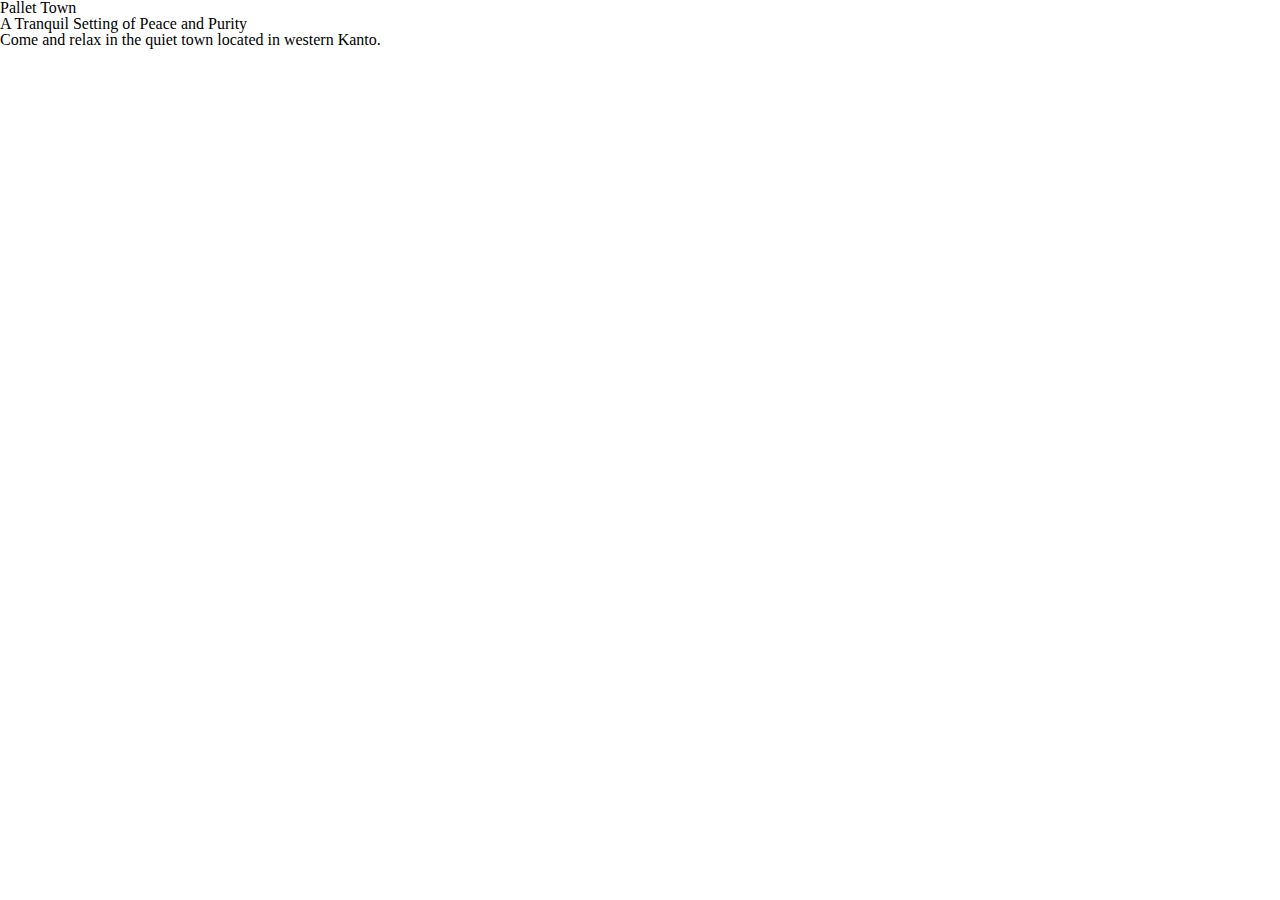
==== index.html @ 5c9f1e09 "Barebones of site and css with reset" ====
<!DOCTYPE html>

<html lang=en>
  <head>
    <meta charset='utf-8'>
    <link rel='stylesheet' href='assets/stylesheets/main.css'>
    <title>Pallet Town</title>
    <link rel="stylesheet" href="https://fonts.googleapis.com/css?family=Noto+Serif+KR">

  </head>



  <body>
      <header>
      <h1 class='logo'>
        Pallet Town
      </h1>
    </header>
    
    <section>
      <h2>A Tranquil Setting of Peace and Purity</h2>
      <p> Come and relax in the quiet town located in western Kanto. 
      </p>
    </section>
  </body>



</html>
---- assets/stylesheets/main.css ----
/* http://meyerweb.com/eric/tools/css/reset/ 
   v2.0 | 20110126
   License: none (public domain)
*/

html, body, div, span, applet, object, iframe,
h1, h2, h3, h4, h5, h6, p, blockquote, pre,
a, abbr, acronym, address, big, cite, code,
del, dfn, em, img, ins, kbd, q, s, samp,
small, strike, strong, sub, sup, tt, var,
b, u, i, center,
dl, dt, dd, ol, ul, li,
fieldset, form, label, legend,
table, caption, tbody, tfoot, thead, tr, th, td,
article, aside, canvas, details, embed, 
figure, figcaption, footer, header, hgroup, 
menu, nav, output, ruby, section, summary,
time, mark, audio, video {
	margin: 0;
	padding: 0;
	border: 0;
	font-size: 100%;
	font: inherit;
	vertical-align: baseline;
}
/* HTML5 display-role reset for older browsers */
article, aside, details, figcaption, figure, 
footer, header, hgroup, menu, nav, section {
	display: block;
}
body {
	line-height: 1;
}
ol, ul {
	list-style: none;
}
blockquote, q {
	quotes: none;
}
blockquote:before, blockquote:after,
q:before, q:after {
	content: '';
	content: none;
}
table {
	border-collapse: collapse;
	border-spacing: 0;
}
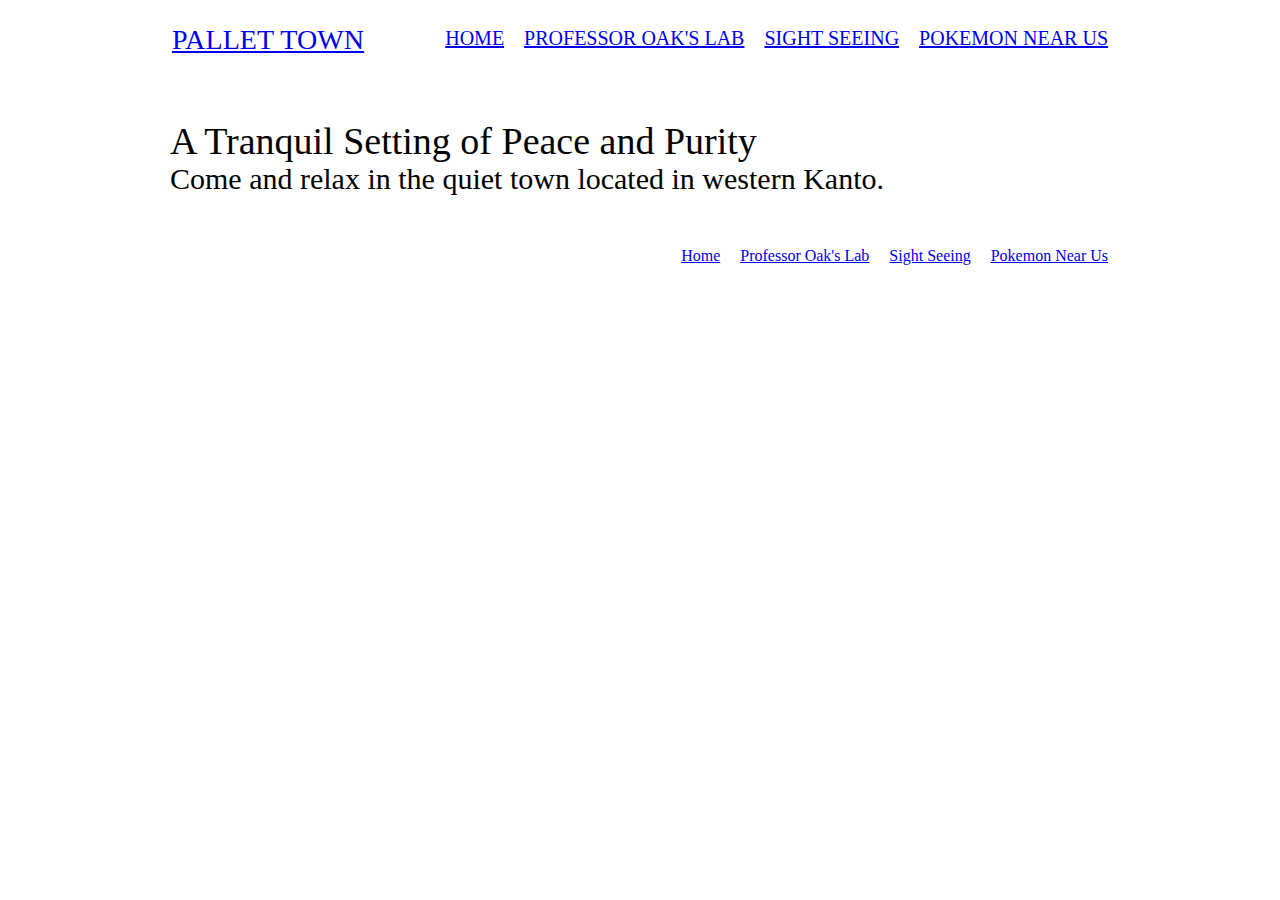
==== commit 57954d4b: "Added Logo, Nav, and Hero sections" ====
--- a/index.html
+++ b/index.html
@@ -12,17 +12,38 @@
 
 
   <body>
-      <header>
-      <h1 class='logo'>
-        Pallet Town
+    <header class='container group'>
+      <h1 class="logo">
+          <a href='index.html'>Pallet Town</a>
       </h1>
+
+      <nav class='nav primary-nav'>
+        <ul>
+          <li><a href='index.html'>Home </a></li><!--
+          --><li><a href='lab.html'>Professor Oak's Lab</a></li><!--
+          --><li><a href='sights.html'>Sight Seeing</a></li><!--
+          --><li><a href='localpoke.html'>Pokemon Near Us</a></li>
+        </ul>
+      </nav>
     </header>
     
-    <section>
+    <section class='hero container'>
       <h2>A Tranquil Setting of Peace and Purity</h2>
       <p> Come and relax in the quiet town located in western Kanto. 
       </p>
     </section>
+
+    <footer class='container group'>
+      <nav class="nav">
+        <ul>
+            <li><a href='index.html'>Home </a></li><!--
+            --><li><a href='lab.html'>Professor Oak's Lab</a></li><!--
+            --><li><a href='sights.html'>Sight Seeing</a></li><!--
+            --><li><a href='localpoke.html'>Pokemon Near Us</a></li>
+        </ul>
+      </nav>  
+    </footer>
+
   </body>
 
 
--- a/assets/stylesheets/main.css
+++ b/assets/stylesheets/main.css
@@ -47,3 +47,121 @@
 	border-spacing: 0;
 }
 
+/*
+  ==========================================
+  Grid
+  ==========================================
+*/
+
+*,
+*:before,
+*:after {
+  -webkit-box-sizing: border-box;
+     -moz-box-sizing: border-box;
+          box-sizing: border-box;
+}
+
+.container {
+  margin: 0 auto;
+  padding-left: 32px;
+  padding-right: 32px;
+  width: 1000px;
+}
+
+/*
+  ==========================================
+  Typography
+  ==========================================
+*/
+
+h1, p {
+	margin-bottom: 20px
+}
+
+
+
+
+/*
+  ==========================================
+	Header/Logo
+  ==========================================
+*/
+
+.logo {
+	/*border-top: 5px solid #6E79C3;*/
+	float: left;
+	font-size: 28px;
+	font-weight: 100;
+	letter-spacing: .1px;
+	line-height: 24px;
+	padding: 28px 0 20px 0;
+	text-transform: uppercase;
+}
+
+.primary-nav {
+	font-size: 20px;
+	font-weight: 300;
+	text-transform: uppercase;
+	float: right;
+	padding: 28px 0 20px 0;
+}
+
+/*
+  ==========================================
+	Nav
+  ==========================================
+*/
+
+.nav {
+	text-align: right;
+}
+
+.nav li {
+	display: inline-block;
+	margin: 0 10px;
+	vertical-align: top;
+}
+
+.nav li:last-child {
+	margin-right: 0;
+}
+
+/*
+  ==========================================
+	Hero
+  ==========================================
+*/
+
+.hero {
+	line-height: 38px;
+	padding: 30px;
+	text-align: left;
+}
+.hero h2 {
+	font-size: 38px;
+}
+
+.hero p {
+	font-size: 30px;
+	
+}
+
+/*
+	==========================================
+	Clearfix
+  ==========================================
+*/
+.group:before,
+.group:after {
+	content: '';
+	display: table;
+}
+
+.group:after {
+	clear:both;
+}
+
+.group {
+	clear:both;
+	*zoom: 1;
+}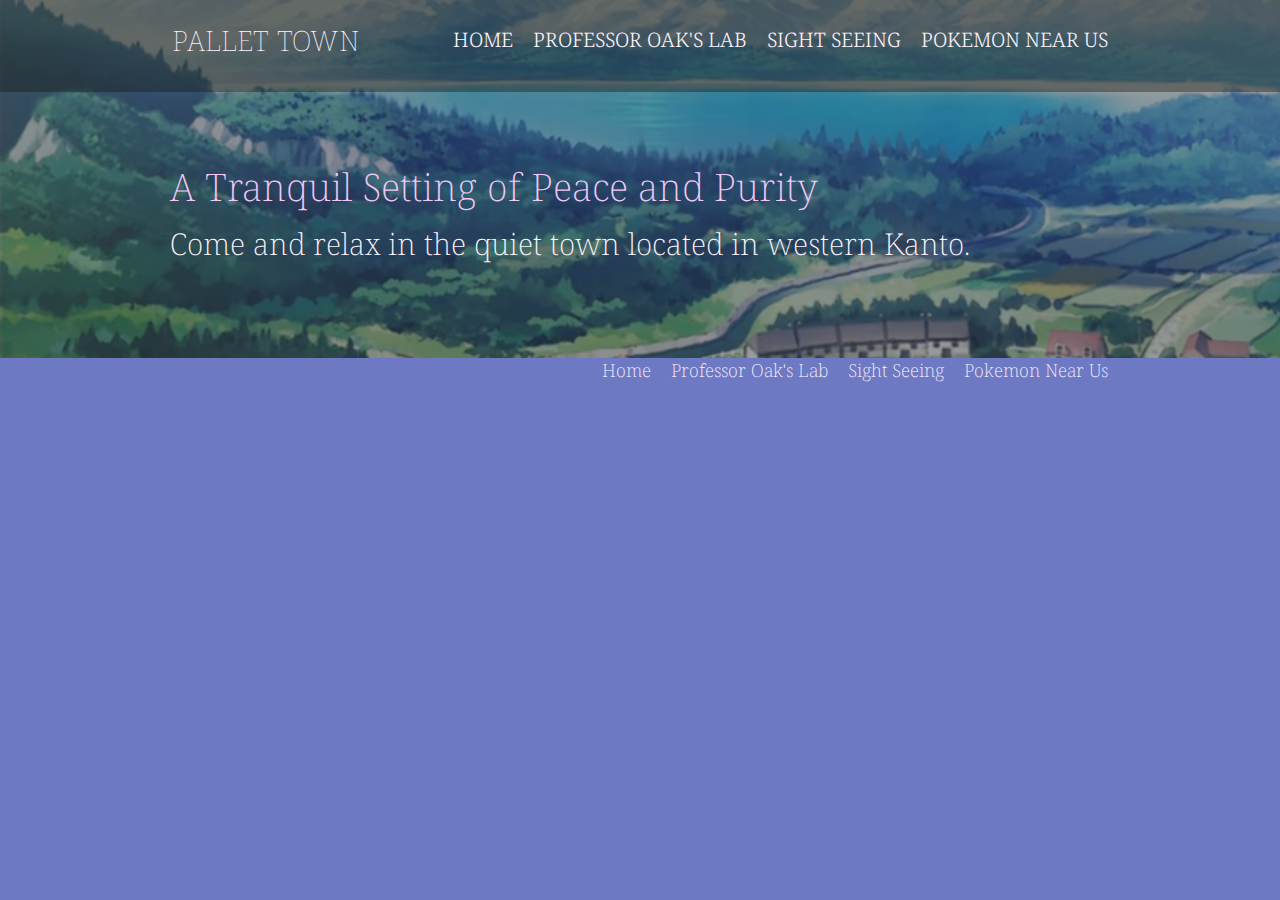
==== commit e3e0fefd: "Styled the Nav and Hero sections" ====
--- a/index.html
+++ b/index.html
@@ -5,33 +5,39 @@
     <meta charset='utf-8'>
     <link rel='stylesheet' href='assets/stylesheets/main.css'>
     <title>Pallet Town</title>
-    <link rel="stylesheet" href="https://fonts.googleapis.com/css?family=Noto+Serif+KR">
+    <link rel="stylesheet" href="https://fonts.googleapis.com/css?family=Noto+Serif">
 
   </head>
 
 
 
   <body>
-    <header class='container group'>
-      <h1 class="logo">
-          <a href='index.html'>Pallet Town</a>
-      </h1>
+    <div class="pal-image">
+      <div class='header-gradient'>
+        <header class='container group'>
+          <h1 class="logo">
+              <a href='index.html'>Pallet Town</a>
+          </h1>
 
-      <nav class='nav primary-nav'>
-        <ul>
-          <li><a href='index.html'>Home </a></li><!--
-          --><li><a href='lab.html'>Professor Oak's Lab</a></li><!--
-          --><li><a href='sights.html'>Sight Seeing</a></li><!--
-          --><li><a href='localpoke.html'>Pokemon Near Us</a></li>
-        </ul>
-      </nav>
-    </header>
-    
-    <section class='hero container'>
-      <h2>A Tranquil Setting of Peace and Purity</h2>
-      <p> Come and relax in the quiet town located in western Kanto. 
-      </p>
-    </section>
+          <nav class='nav primary-nav'>
+            <ul>
+              <li><a href='index.html'>Home </a></li><!--
+              --><li><a href='lab.html'>Professor Oak's Lab</a></li><!--
+              --><li><a href='sights.html'>Sight Seeing</a></li><!--
+              --><li><a href='localpoke.html'>Pokemon Near Us</a></li>
+            </ul>
+          </nav>
+      </div>
+      </header>
+      
+      <div class='hero-gradient'>
+        <section class='hero container'>
+          <h2>A Tranquil Setting of Peace and Purity</h2>
+          <p> Come and relax in the quiet town located in western Kanto. 
+          </p>
+        </section>
+      </div>
+    </div>
 
     <footer class='container group'>
       <nav class="nav">
--- a/assets/stylesheets/main.css
+++ b/assets/stylesheets/main.css
@@ -69,15 +69,33 @@
 }
 
 /*
+	==========================================
+	Clearfix
+  ==========================================
+*/
+.group:before,
+.group:after {
+	content: '';
+	display: table;
+}
+
+.group:after {
+	clear:both;
+}
+
+.group {
+	clear:both;
+	*zoom: 1;
+}
+/*
   ==========================================
   Typography
   ==========================================
 */
 
-h1, p {
+h1,h2, p {
 	margin-bottom: 20px
 }
-
 
 
 
@@ -104,7 +122,20 @@
 	text-transform: uppercase;
 	float: right;
 	padding: 28px 0 20px 0;
-}
+
+
+}
+.header-gradient {
+	background-color: #191b16;
+	background-color: rgba(25, 27, 22, 0.65);
+}
+
+.pal-image {
+	background: url('../images/Pallet_Town_Banner.png') no-repeat;
+	background-size: cover;
+}
+
+
 
 /*
   ==========================================
@@ -114,6 +145,7 @@
 
 .nav {
 	text-align: right;
+	
 }
 
 .nav li {
@@ -133,11 +165,20 @@
 */
 
 .hero {
+	color: #fef4ff;
 	line-height: 38px;
-	padding: 30px;
+	padding: 75px 30px 75px 30px;
 	text-align: left;
-}
+
+}
+
+.hero-gradient {
+	background-color: #191b16;
+	background-color: rgba(25, 27, 22, 0.40);
+}
+
 .hero h2 {
+	color: #f3c8f7;
 	font-size: 38px;
 }
 
@@ -147,21 +188,28 @@
 }
 
 /*
-	==========================================
-	Clearfix
-  ==========================================
-*/
-.group:before,
-.group:after {
-	content: '';
-	display: table;
-}
-
-.group:after {
-	clear:both;
-}
-
-.group {
-	clear:both;
-	*zoom: 1;
+  ==========================================
+	Custom Styles
+  ==========================================
+*/
+body {
+	background: #6E79C3;
+	font: 200 18px/24px 'Noto Serif', 'Helvetica Neue', Helvetica, Arial, sans-serif;
+}
+
+
+
+/*
+  ==========================================
+	Links
+  ==========================================
+*/
+
+a {
+	color: #fef4ff;
+	text-decoration: none;
+}
+
+a:hover {
+	color: #f3c8f7;
 }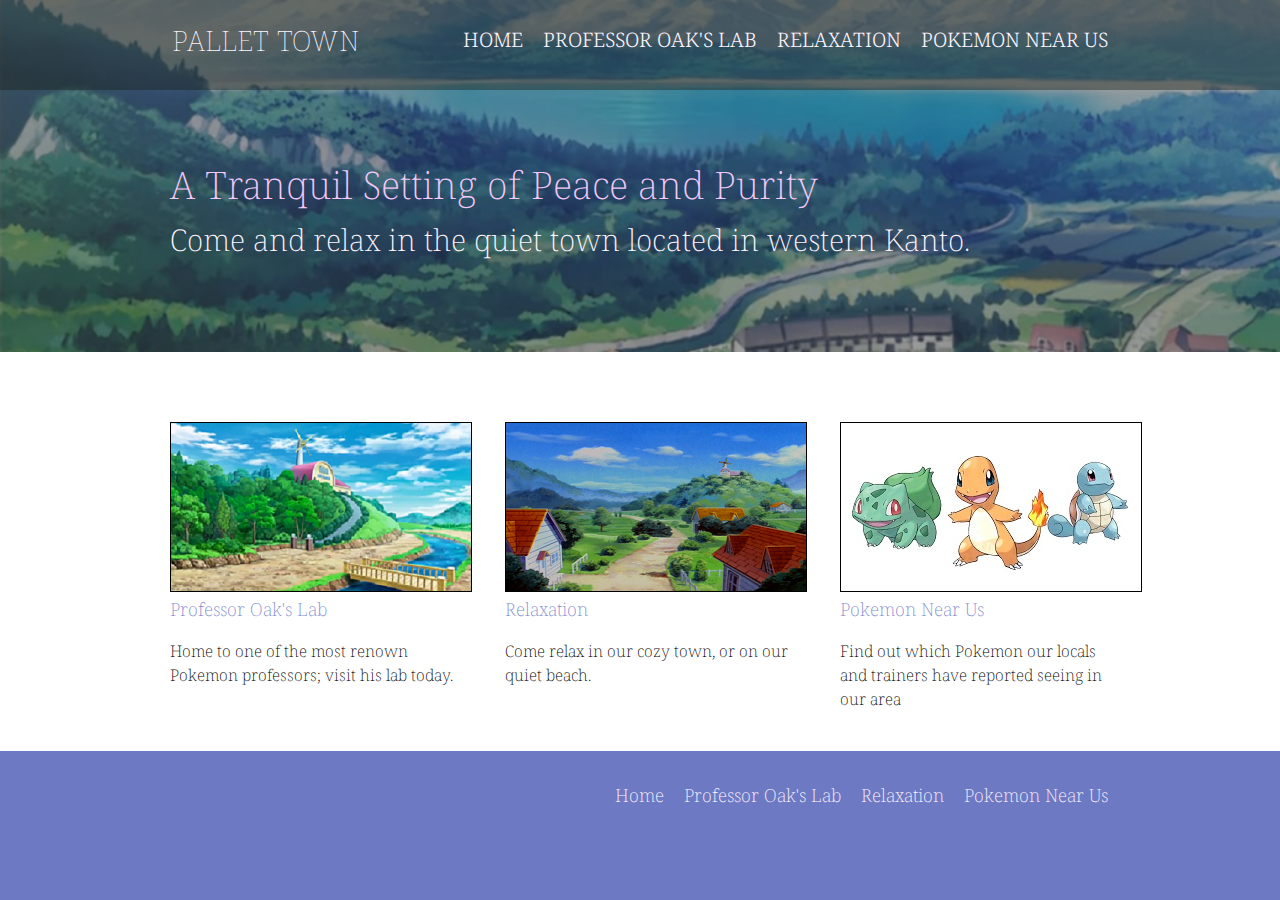
==== commit 921de392: "Added teasers, images, and corresponding CSS" ====
--- a/index.html
+++ b/index.html
@@ -23,7 +23,7 @@
             <ul>
               <li><a href='index.html'>Home </a></li><!--
               --><li><a href='lab.html'>Professor Oak's Lab</a></li><!--
-              --><li><a href='sights.html'>Sight Seeing</a></li><!--
+              --><li><a href='relax.html'>Relaxation</a></li><!--
               --><li><a href='localpoke.html'>Pokemon Near Us</a></li>
             </ul>
           </nav>
@@ -39,12 +39,42 @@
       </div>
     </div>
 
+    <section class='row'>
+      <div class='grid'>
+
+        <!-- Professor Oak's lab-->
+
+        <section class='teasers col-1-3'>
+          <a href='lab.html'><img src='assets/images/Oaks_lab.png'></a>
+          <h4> Professor Oak's Lab</h4>
+          <p> Home to one of the most renown Pokemon professors; visit his lab today.</p>
+        </section><!--
+
+          Sight Seeing
+
+        -->
+        <section class='teasers col-1-3'>
+          <a href='relax.html'><img src='assets/images/relax.png'></a>
+          <h4> Relaxation </h4>
+          <p> Come relax in our cozy town, or on our quiet beach.</p>
+        </section><!--
+
+          Pokemon Near Us
+
+        -->
+        <section class='teasers col-1-3'>
+          <a href='localpoke.html'><img src='assets/images/pokemon.jpg'></a>
+          <h4> Pokemon Near Us</h4>
+          <p> Find out which Pokemon our locals and trainers have reported seeing in our area</p>
+        </section>
+      </div>
+    </section>
     <footer class='container group'>
-      <nav class="nav">
+      <nav class="nav primary-footer">
         <ul>
             <li><a href='index.html'>Home </a></li><!--
             --><li><a href='lab.html'>Professor Oak's Lab</a></li><!--
-            --><li><a href='sights.html'>Sight Seeing</a></li><!--
+            --><li><a href='relax.html'>Relaxation</a></li><!--
             --><li><a href='localpoke.html'>Pokemon Near Us</a></li>
         </ul>
       </nav>  
--- a/assets/stylesheets/main.css
+++ b/assets/stylesheets/main.css
@@ -93,8 +93,8 @@
   ==========================================
 */
 
-h1,h2, p {
-	margin-bottom: 20px
+h1, h2, h4, p {
+	margin-bottom: 18px;
 }
 
 
@@ -197,6 +197,18 @@
 	font: 200 18px/24px 'Noto Serif', 'Helvetica Neue', Helvetica, Arial, sans-serif;
 }
 
+h4 {
+	font-size: 18px;
+	color: #818bd1;
+}
+
+.teasers p {
+	font-size: 16px;
+}
+
+.teasers img {
+	border: 1px solid black;
+}
 
 
 /*
@@ -212,4 +224,53 @@
 
 a:hover {
 	color: #f3c8f7;
+}
+
+/*
+  ==========================================
+	Row sections
+  ==========================================
+*/
+
+.row {
+	min-width: 1000px;
+}
+
+.row {
+	background: #fff;
+	padding: 70px 0 22px 0;
+	margin: 0 auto;
+}
+
+/*
+  ==========================================
+	Three Columns
+  ==========================================
+*/
+
+.col-1-3 {
+	width: 33%;
+}
+
+.col-1-3 {
+	display: inline-block;
+	vertical-align: top;
+	padding-left: 30px;
+	padding-right: 15px;
+}
+
+.grid {
+	margin: 0 auto;
+	width: 1000px;
+}
+
+
+/*
+  ==========================================
+	Footer
+  ==========================================
+*/
+
+.primary-footer {
+	padding: 32px 0 24px 0;
 }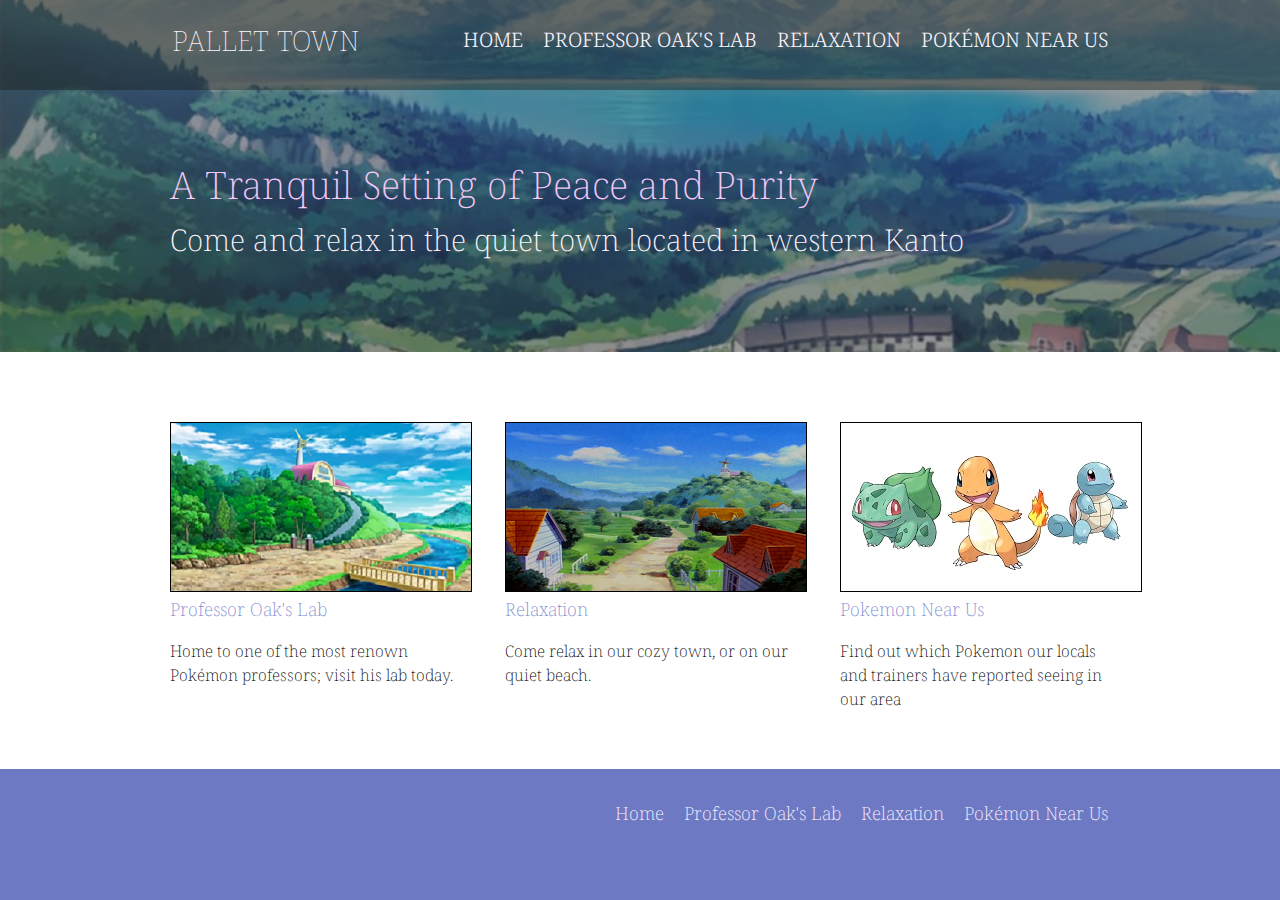
==== commit 18d4e7bd: "Added table of pokemon per route" ====
--- a/index.html
+++ b/index.html
@@ -24,7 +24,7 @@
               <li><a href='index.html'>Home </a></li><!--
               --><li><a href='lab.html'>Professor Oak's Lab</a></li><!--
               --><li><a href='relax.html'>Relaxation</a></li><!--
-              --><li><a href='localpoke.html'>Pokemon Near Us</a></li>
+              --><li><a href='localpoke.html'>Pokémon Near Us</a></li>
             </ul>
           </nav>
       </div>
@@ -33,7 +33,7 @@
       <div class='hero-gradient'>
         <section class='hero container'>
           <h2>A Tranquil Setting of Peace and Purity</h2>
-          <p> Come and relax in the quiet town located in western Kanto. 
+          <p> Come and relax in the quiet town located in western Kanto
           </p>
         </section>
       </div>
@@ -47,7 +47,7 @@
         <section class='teasers col-1-3'>
           <a href='lab.html'><img src='assets/images/Oaks_lab.png'></a>
           <h4> Professor Oak's Lab</h4>
-          <p> Home to one of the most renown Pokemon professors; visit his lab today.</p>
+          <p> Home to one of the most renown Pokémon professors; visit his lab today.</p>
         </section><!--
 
           Sight Seeing
@@ -75,7 +75,7 @@
             <li><a href='index.html'>Home </a></li><!--
             --><li><a href='lab.html'>Professor Oak's Lab</a></li><!--
             --><li><a href='relax.html'>Relaxation</a></li><!--
-            --><li><a href='localpoke.html'>Pokemon Near Us</a></li>
+            --><li><a href='localpoke.html'>Pokémon Near Us</a></li>
         </ul>
       </nav>  
     </footer>
--- a/assets/stylesheets/main.css
+++ b/assets/stylesheets/main.css
@@ -93,7 +93,7 @@
   ==========================================
 */
 
-h1, h2, h4, p {
+h1, h2, h3, h4, p {
 	margin-bottom: 18px;
 }
 
@@ -135,7 +135,17 @@
 	background-size: cover;
 }
 
-
+.oak-image {
+	background: url('../images/Oak_Banner.png')
+	no-repeat;
+	background-size: cover;
+}
+
+.relax-image {
+	background: url('../images/Relax_Banner.png')
+	no-repeat;
+	background-size: cover;
+}
 
 /*
   ==========================================
@@ -202,11 +212,19 @@
 	color: #818bd1;
 }
 
+h3 {
+	font-size: 20px;
+}
+
 .teasers p {
 	font-size: 16px;
 }
 
 .teasers img {
+	border: 1px solid black;
+}
+
+.img-border {
 	border: 1px solid black;
 }
 
@@ -238,10 +256,15 @@
 
 .row {
 	background: #fff;
-	padding: 70px 0 22px 0;
+	padding: 70px 0 40px 0;
 	margin: 0 auto;
 }
 
+.row-alt {
+	background: #c6c6c4;
+	padding: 70px 0 40px 0;
+	margin: 0 auto;
+}
 /*
   ==========================================
 	Three Columns
@@ -252,7 +275,11 @@
 	width: 33%;
 }
 
-.col-1-3 {
+.col-2-3 {
+	width: 66%;
+}
+
+.col-1-3, .col-2-3 {
 	display: inline-block;
 	vertical-align: top;
 	padding-left: 30px;
@@ -262,6 +289,7 @@
 .grid {
 	margin: 0 auto;
 	width: 1000px;
+	/*display: flex; */
 }
 
 
@@ -273,4 +301,100 @@
 
 .primary-footer {
 	padding: 32px 0 24px 0;
-}+}
+
+
+
+/*
+  ==========================================
+	Lab
+  ==========================================
+*/
+
+.oak-summ {
+	
+	display: inline-block;
+	position: relative;
+	vertical-align: middle;
+}
+
+.oak {
+	padding: 5px 25px 5px 25px;
+	border: solid 1px #c6c6c4;
+	border-radius: 5px;
+	margin-left: 5px;
+}
+
+.starter-event {
+	display: block;
+}
+
+.announcement {
+	margin-top: 40px;
+}
+
+.bulb-card {
+	border: solid 1px black;
+	border-radius: 5px;
+	background-color: #78C850;
+}
+
+.char-card {
+	border: solid 1px black;
+	border-radius: 5px;
+	background-color: #F08030;
+}
+
+.squirt-card {
+	border: solid 1px black;
+	border-radius: 5px;
+	background-color: #6890F0;
+}
+
+.poke-image {
+	margin-top: 18px;
+	width: 50%;
+	height: auto;
+	background-color: #fff;
+}
+
+.bulb-card h4{
+	color: black;
+}
+
+.char-card h4{
+	color: black;
+}
+.squirt-card h4{
+	color: black;
+}
+
+/*
+  ==========================================
+	Local Poke
+  ==========================================
+*/
+
+
+table {
+	border-collapse: collapse;
+	width: 70%;
+	margin-left: auto;
+	margin-right: auto;
+	margin-bottom: 30px;
+	background: white;
+}
+
+th, td {
+	padding: 15px 15px;
+	border: 1px solid black;
+}
+
+th, caption {
+	text-align: left;
+}
+
+caption {
+	margin-bottom: 10px;
+}
+
